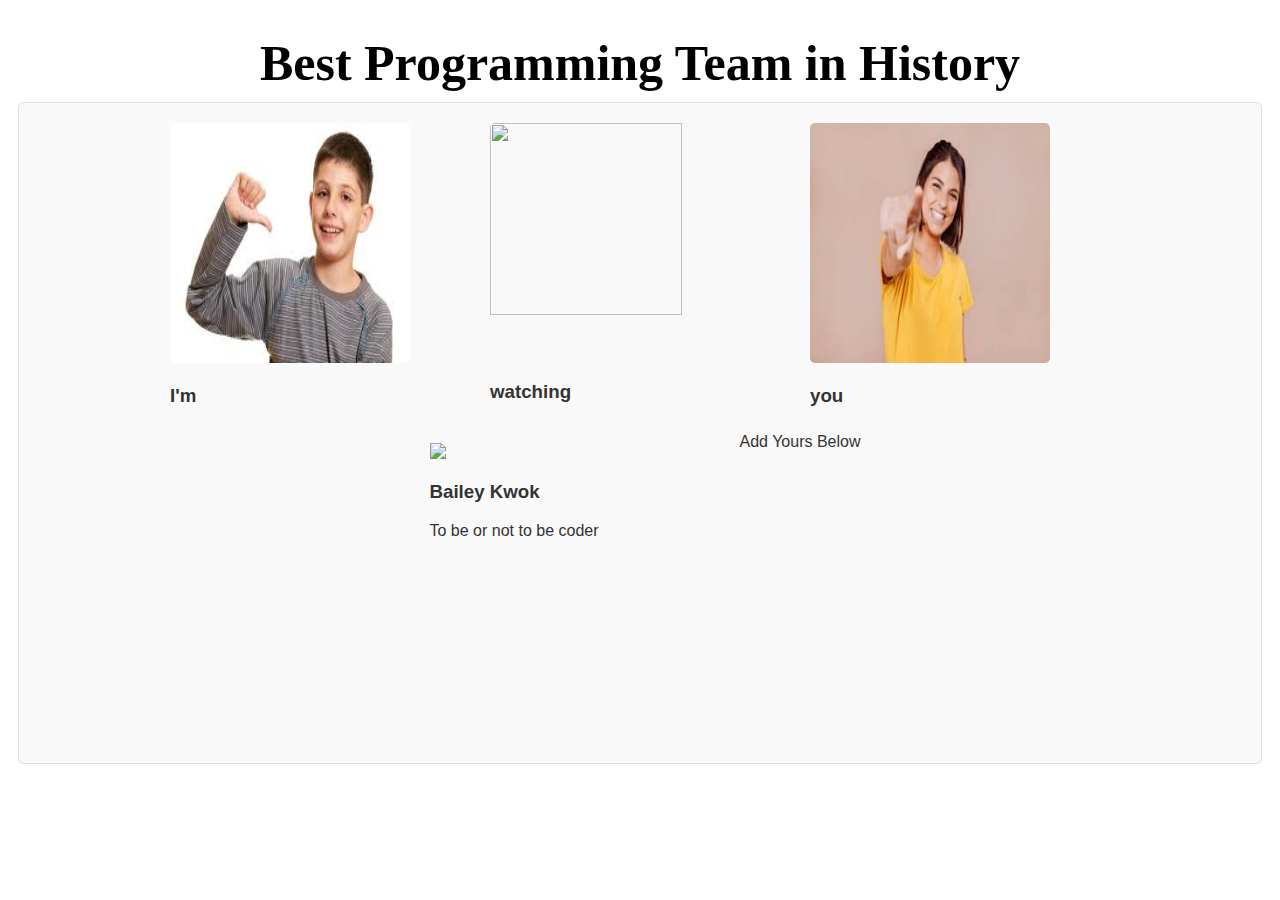
==== index.html @ 7f293a8e "Intro Bailey Kwok" ====
<!DOCTYPE html>
<html lang="en">
 <head>
  <meta charset="UTF-8" />
  <meta name="viewport" content="width=device-width, initial-scale=1.0" />
  <title>Team Page</title>
 </head>
 <body>
  <header>
   <link rel="stylesheet" href="styles/team.css" />
   <h1 class="header">Best Programming Team in History</h1>
  </header>
  <div class="all">
   <section class="section">
    <img
     class="container"
     src="[data-uri]"
    />
    <h3>I'm</h3>
    <p></p>
   </section>

   <section class="section">
    <img
     class="container"
     src="https://media.istockphoto.com/id/185215252/photo/businessman-looking-through-binoculars-isolated.jpg?s=612x612&w=0&k=20&c=RQjiuALS7sfAo71JooI2gKKRmhBPAJauRX_XlY1Zsxo="
    />
    <h3>watching</h3>
    <p></p>
   </section>

   <section class="section">
    <img
     class="container"
     src="[data-uri]"
    />
    <h3>you</h3>
    <p></p>
   </section>

   
    <section class="section">
        <img src="https://us-tuna-sounds-images.voicemod.net/a522da12-1ac4-49bc-ba8b-c101ae2ffa95-1690826818842.png"/>
        <h3> Bailey Kwok </h3>
        <p> To be or not to be coder </p>
    </section>
    
    Add Yours Below 
  
  </div>
 </body>
</html>
---- styles/team.css ----
.all {
    display: flex;
    flex-wrap: wrap;
    font-family: Arial, sans-serif;
    color: #333;
    background-color: #f9f9f9;
    padding: 10px;
    margin: 10px;
    border: 1px solid #ddd;
    border-radius: 5px;
    justify-content: center;
}
.section{
    display: block;
    width: 300px;
    height: 300px;
    padding: 10px;
    word-wrap: break-word;
}
.header{
    display: grid;
    font-size: 50px;
    font-weight: bold;
    margin-bottom: 10px;
    justify-content: center;
}
.container{
    height: 80%;
    width: 80%;
    border-radius: 5px;
}
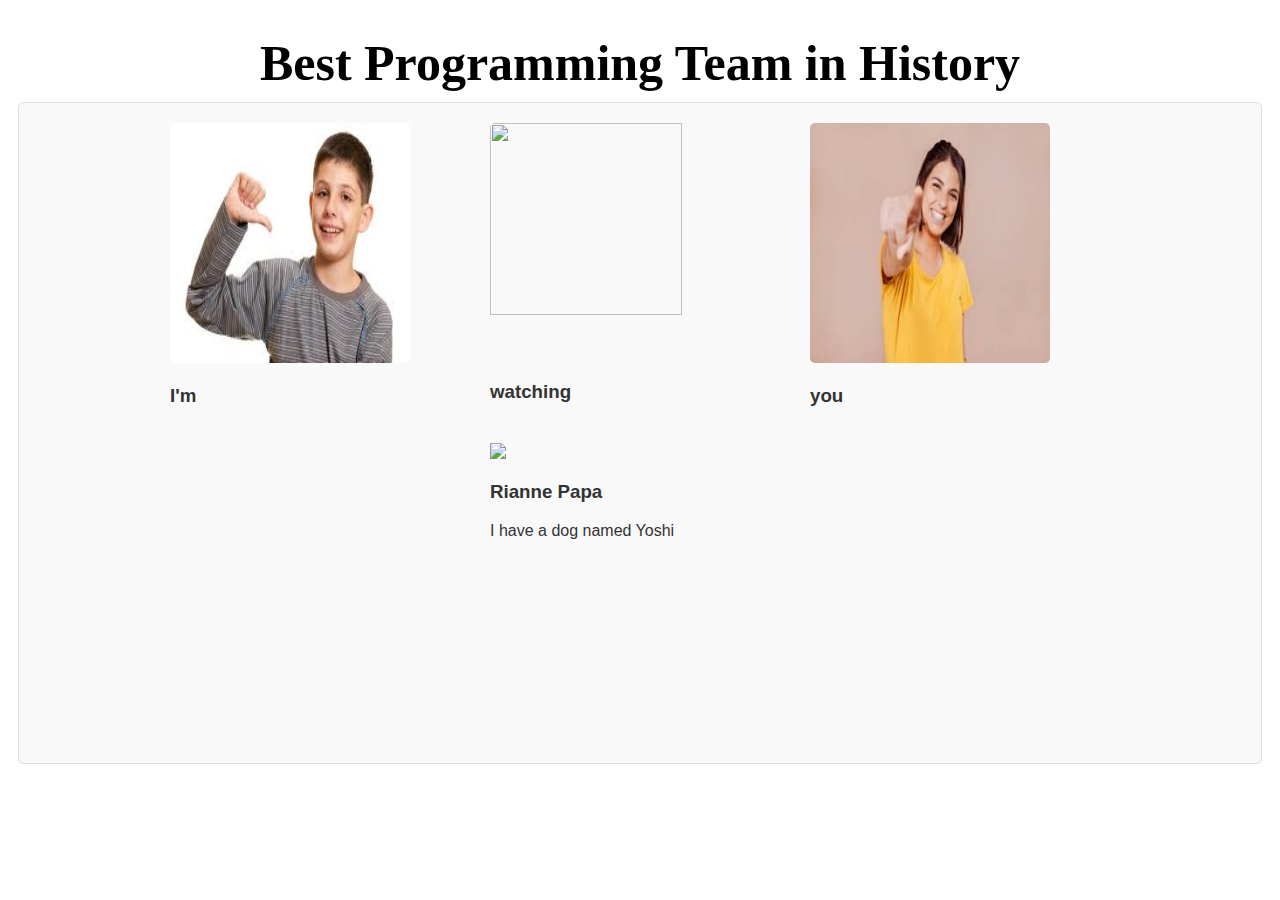
==== commit bd1a31ff: "filled in" ====
--- a/index.html
+++ b/index.html
@@ -38,15 +38,20 @@
     <p></p>
    </section>
 
-   
+   <!-- 
     <section class="section">
-        <img src="https://us-tuna-sounds-images.voicemod.net/a522da12-1ac4-49bc-ba8b-c101ae2ffa95-1690826818842.png"/>
-        <h3> Bailey Kwok </h3>
-        <p> To be or not to be coder </p>
+        <img src="img address"/>
+        <h3> Your Name Here </h3>
+        <p> something about yourself </p>
     </section>
     
     Add Yours Below 
-  
+    -->
+    <section class="section">
+      <img src="https://avatars.githubusercontent.com/u/145406752?s=400&u=de15e9ddb92e0beb3791590751c8d5634e3c88f7&v=4"/>
+      <h3> Rianne Papa </h3>
+      <p> I have a dog named Yoshi </p>
+  </section>
   </div>
  </body>
 </html>
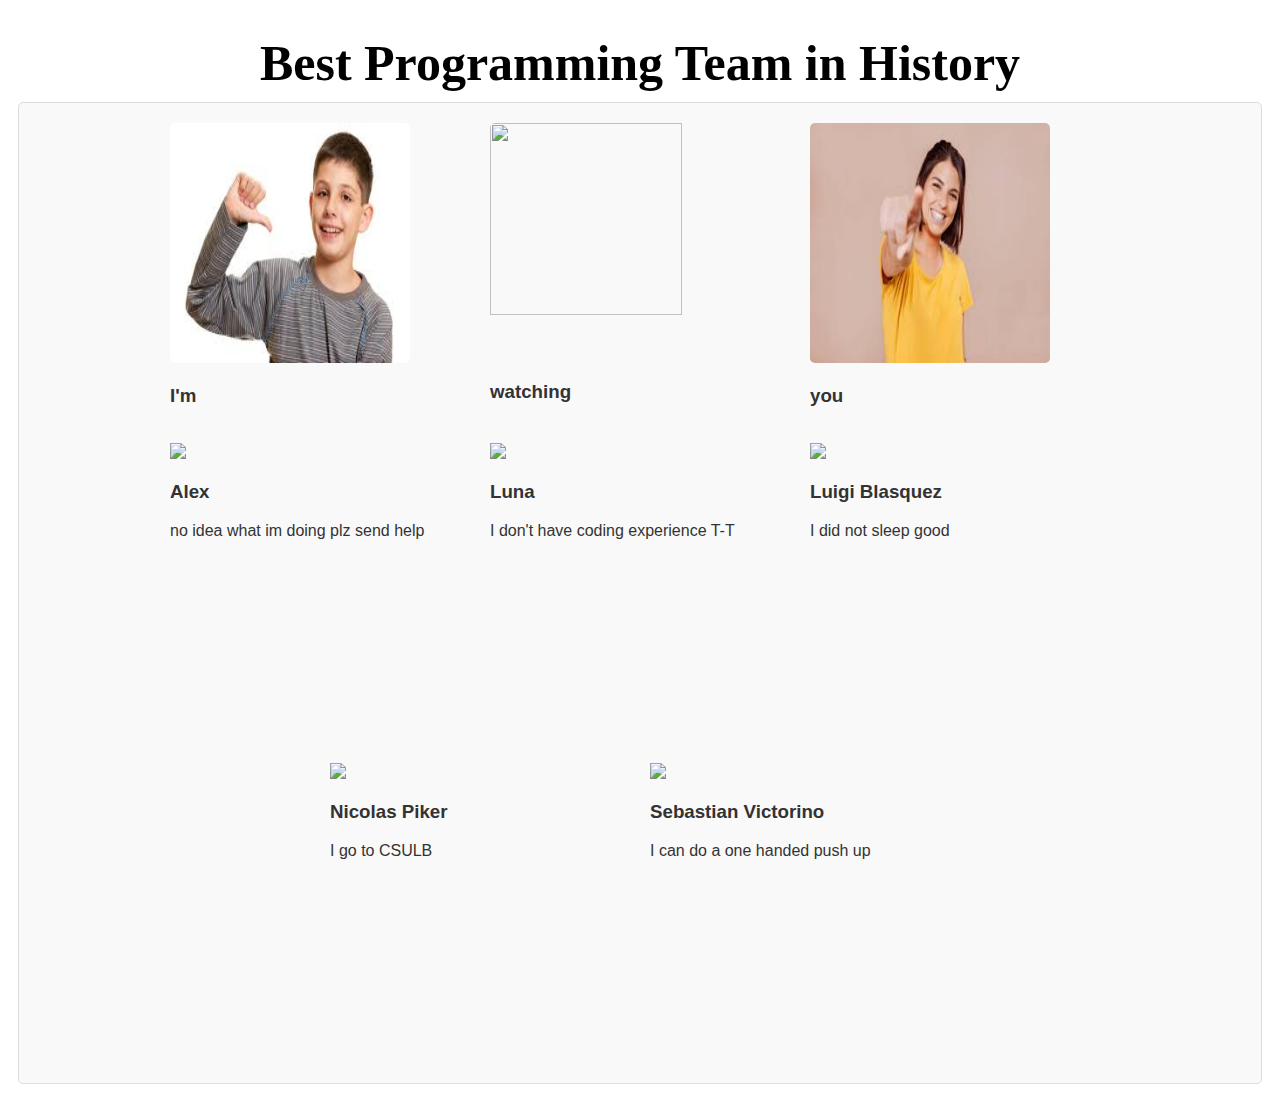
==== commit 47978651: "Update index.html" ====
--- a/index.html
+++ b/index.html
@@ -48,10 +48,31 @@
     Add Yours Below 
     -->
     <section class="section">
-      <img src="https://avatars.githubusercontent.com/u/145406752?s=400&u=de15e9ddb92e0beb3791590751c8d5634e3c88f7&v=4"/>
-      <h3> Rianne Papa </h3>
-      <p> I have a dog named Yoshi </p>
+        <img src="img address"/>
+        <h3> Alex </h3>
+        <p> no idea what im doing plz send help </p>
+    </section> 
+   <section class="section">
+        <img src="img address"/>
+        <h3> Luna </h3>
+        <p> I don't have coding experience T-T </p>
+    </section>
+    <section class="section">
+      <img src="https://blogger.googleusercontent.com/img/b/R29vZ2xl/AVvXsEjme8YSWd09E1vtNbtFNu_w8P3JBsec7vbqGtvcMo9W_yi31eeaDJq4W1Yw35tL2ypN09dfscZfIHcJzm6uYhwNGIQ-s5Yr63hZBmfFG0l9RMSVlKBQbmtwvbGWQiafauzbgozo97sn-jaX_UHvimcsNwKyQa-HQhE6BtS_r32QusCXdGzhfnzgo8t5yzdt/s1600/left_skewed.png"/>
+      <h3> Luigi Blasquez </h3>
+      <p> I did not sleep good </p>
   </section>
+     <section class="section">
+        <img src="img address"/>
+        <h3> Nicolas Piker </h3>
+        <p> I go to CSULB </p>
+    </section>
+   
+     <section class="section">
+        <img src="img address"/>
+        <h3> Sebastian Victorino </h3>
+        <p> I can do a one handed push up </p>
+    </section>
   </div>
  </body>
 </html>
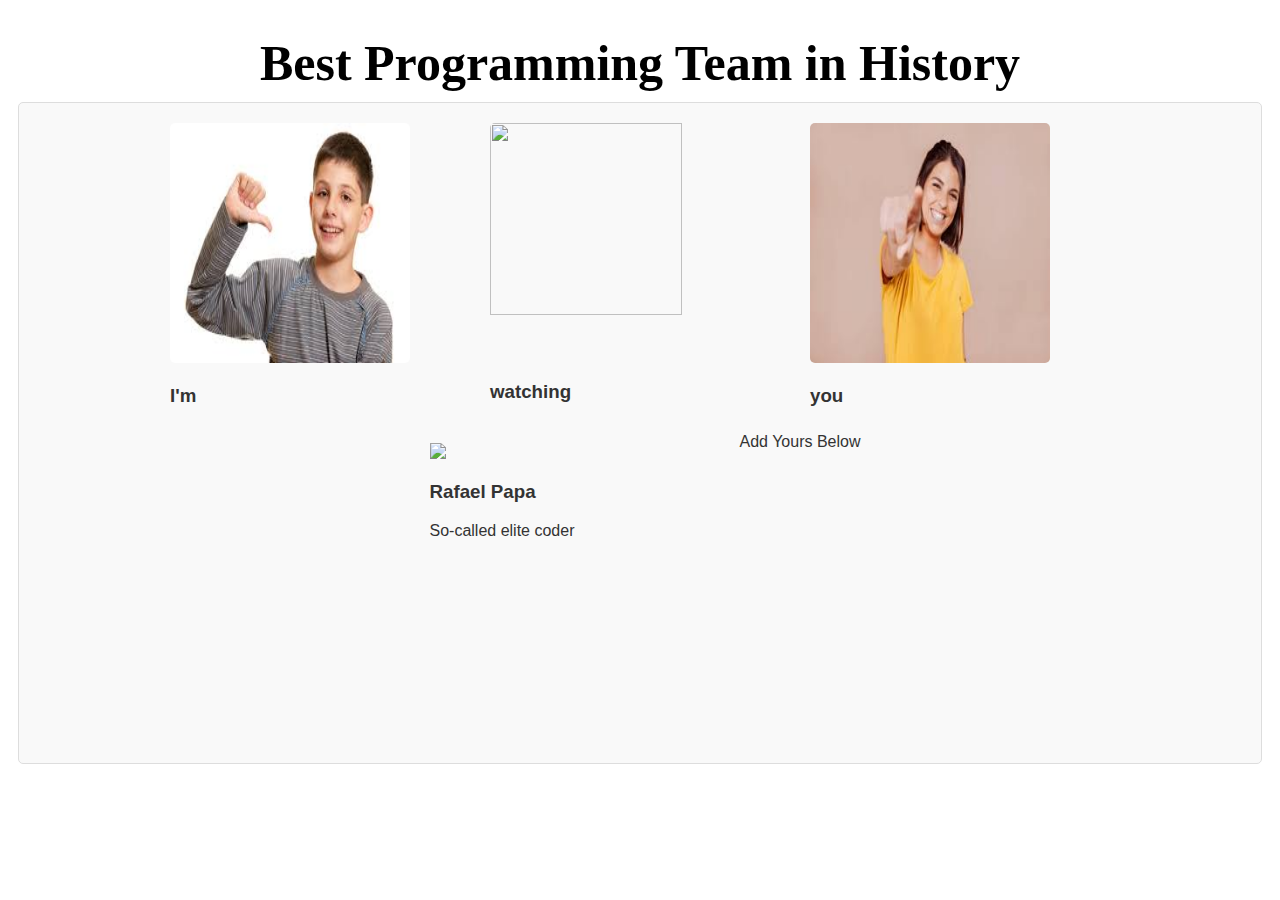
==== commit 68fd410a: "Raff's description stuff" ====
--- a/index.html
+++ b/index.html
@@ -38,41 +38,13 @@
     <p></p>
    </section>
 
-   <!-- 
     <section class="section">
-        <img src="img address"/>
-        <h3> Your Name Here </h3>
-        <p> something about yourself </p>
+        <img src="https://preview.redd.it/smug-stickman-smash-or-pass-v0-xbb4ulblxjib1.jpg?auto=webp&s=b9d7e8baa826ba4e141805aa2f5bfa3333f16d46"/>
+        <h3> Rafael Papa </h3>
+        <p> So-called elite coder </p>
     </section>
     
     Add Yours Below 
-    -->
-    <section class="section">
-        <img src="img address"/>
-        <h3> Alex </h3>
-        <p> no idea what im doing plz send help </p>
-    </section> 
-   <section class="section">
-        <img src="img address"/>
-        <h3> Luna </h3>
-        <p> I don't have coding experience T-T </p>
-    </section>
-    <section class="section">
-      <img src="https://blogger.googleusercontent.com/img/b/R29vZ2xl/AVvXsEjme8YSWd09E1vtNbtFNu_w8P3JBsec7vbqGtvcMo9W_yi31eeaDJq4W1Yw35tL2ypN09dfscZfIHcJzm6uYhwNGIQ-s5Yr63hZBmfFG0l9RMSVlKBQbmtwvbGWQiafauzbgozo97sn-jaX_UHvimcsNwKyQa-HQhE6BtS_r32QusCXdGzhfnzgo8t5yzdt/s1600/left_skewed.png"/>
-      <h3> Luigi Blasquez </h3>
-      <p> I did not sleep good </p>
-  </section>
-     <section class="section">
-        <img src="img address"/>
-        <h3> Nicolas Piker </h3>
-        <p> I go to CSULB </p>
-    </section>
-   
-     <section class="section">
-        <img src="img address"/>
-        <h3> Sebastian Victorino </h3>
-        <p> I can do a one handed push up </p>
-    </section>
   </div>
  </body>
 </html>
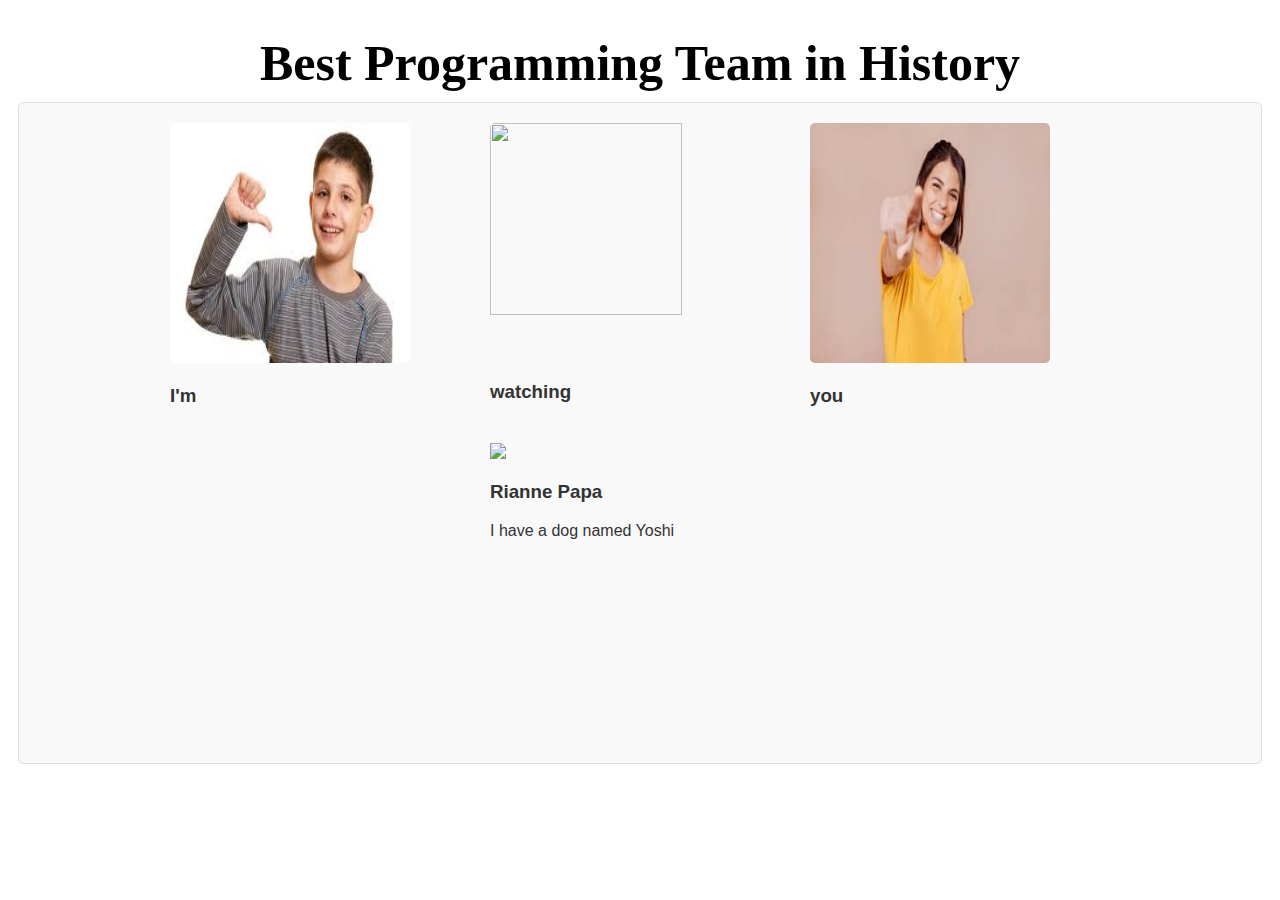
==== commit 5bfed68a: "test" ====
--- a/index.html
+++ b/index.html
@@ -38,13 +38,20 @@
     <p></p>
    </section>
 
+   <!-- 
     <section class="section">
-        <img src="https://preview.redd.it/smug-stickman-smash-or-pass-v0-xbb4ulblxjib1.jpg?auto=webp&s=b9d7e8baa826ba4e141805aa2f5bfa3333f16d46"/>
-        <h3> Rafael Papa </h3>
-        <p> So-called elite coder </p>
+        <img src="img address"/>
+        <h3> Your Name Here </h3>
+        <p> something about yourself </p>
     </section>
     
     Add Yours Below 
+    -->
+    <section class="section">
+      <img src="https://avatars.githubusercontent.com/u/145406752?s=400&u=de15e9ddb92e0beb3791590751c8d5634e3c88f7&v=4"/>
+      <h3> Rianne Papa</h3>
+      <p> I have a dog named Yoshi </p>
+  </section>
   </div>
  </body>
 </html>
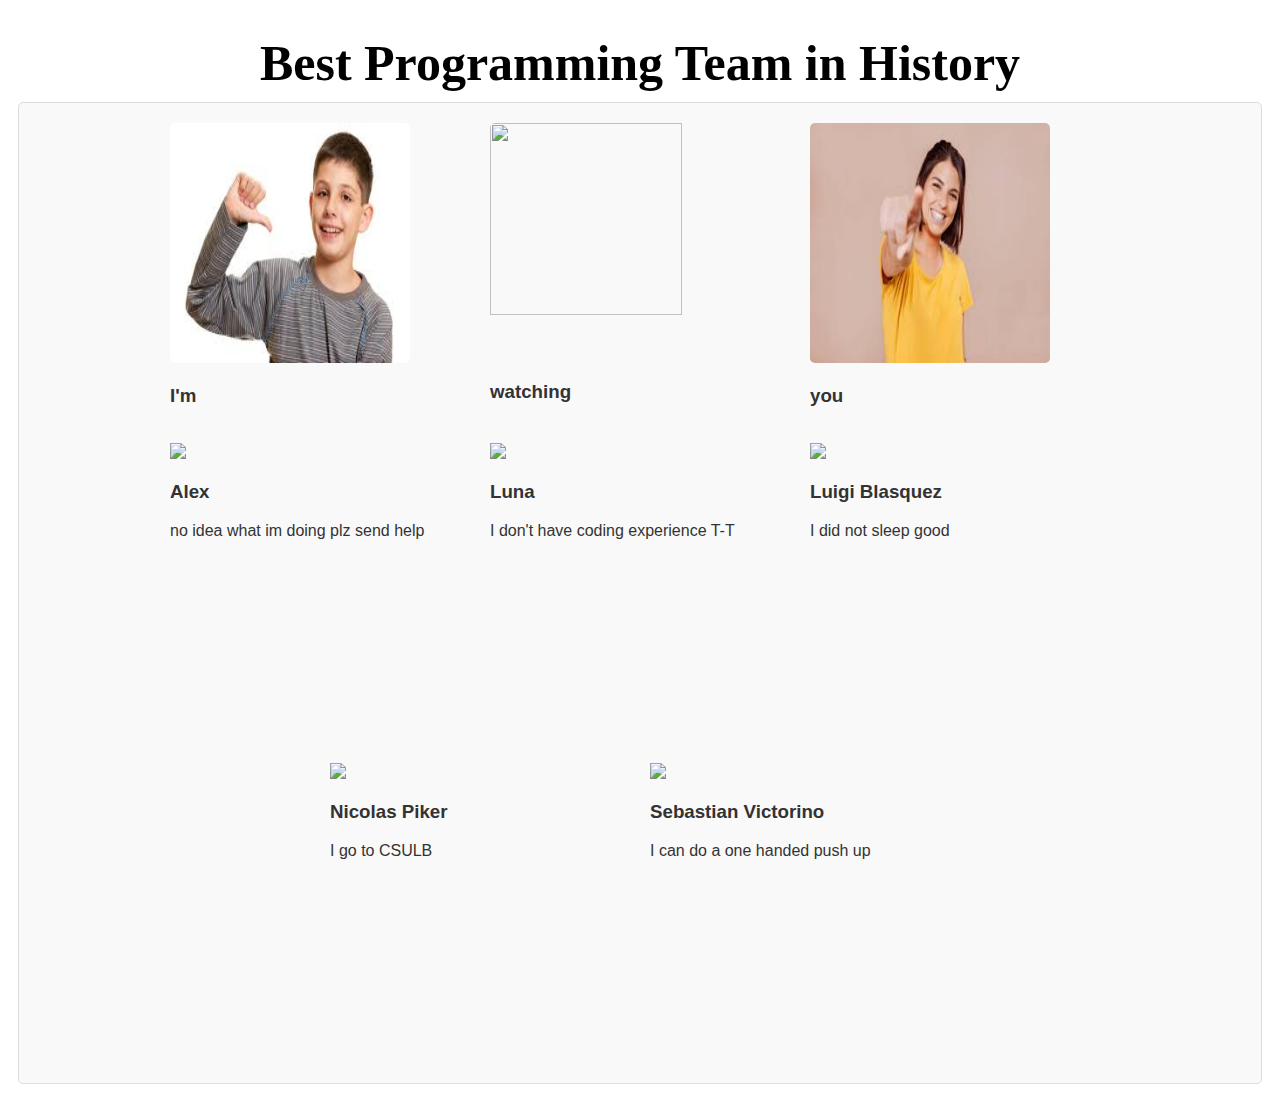
==== commit 1339a1ad: "Update index.html (#19)" ====
--- a/index.html
+++ b/index.html
@@ -48,10 +48,31 @@
     Add Yours Below 
     -->
     <section class="section">
-      <img src="https://avatars.githubusercontent.com/u/145406752?s=400&u=de15e9ddb92e0beb3791590751c8d5634e3c88f7&v=4"/>
-      <h3> Rianne Papa</h3>
-      <p> I have a dog named Yoshi </p>
+        <img src="img address"/>
+        <h3> Alex </h3>
+        <p> no idea what im doing plz send help </p>
+    </section> 
+   <section class="section">
+        <img src="img address"/>
+        <h3> Luna </h3>
+        <p> I don't have coding experience T-T </p>
+    </section>
+    <section class="section">
+      <img src="https://blogger.googleusercontent.com/img/b/R29vZ2xl/AVvXsEjme8YSWd09E1vtNbtFNu_w8P3JBsec7vbqGtvcMo9W_yi31eeaDJq4W1Yw35tL2ypN09dfscZfIHcJzm6uYhwNGIQ-s5Yr63hZBmfFG0l9RMSVlKBQbmtwvbGWQiafauzbgozo97sn-jaX_UHvimcsNwKyQa-HQhE6BtS_r32QusCXdGzhfnzgo8t5yzdt/s1600/left_skewed.png"/>
+      <h3> Luigi Blasquez </h3>
+      <p> I did not sleep good </p>
   </section>
+     <section class="section">
+        <img src="img address"/>
+        <h3> Nicolas Piker </h3>
+        <p> I go to CSULB </p>
+    </section>
+   
+     <section class="section">
+        <img src="img address"/>
+        <h3> Sebastian Victorino </h3>
+        <p> I can do a one handed push up </p>
+    </section>
   </div>
  </body>
 </html>
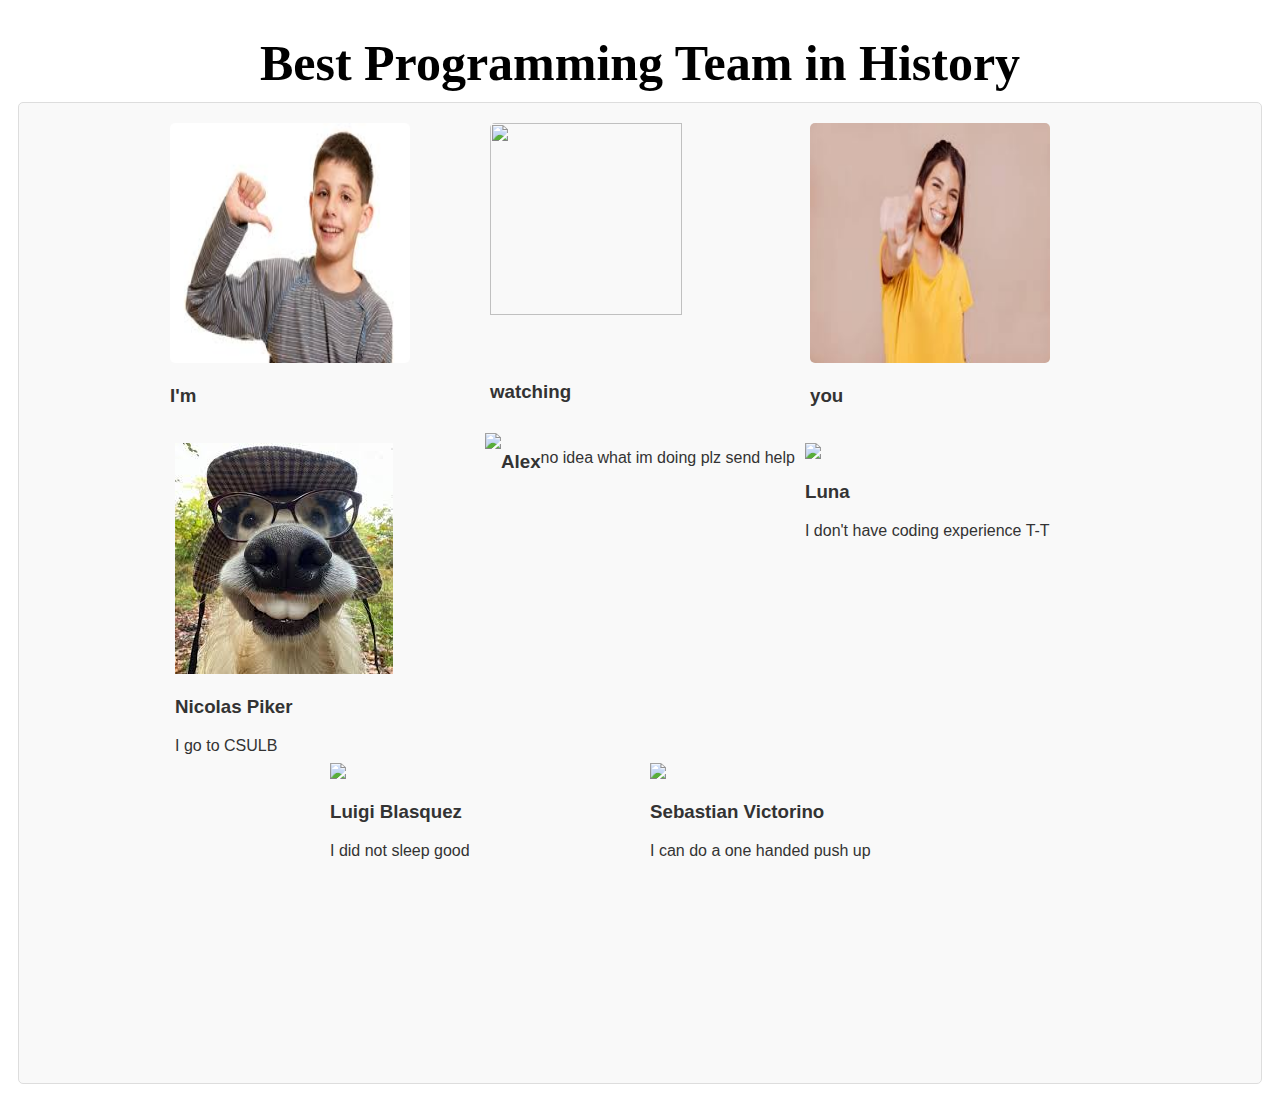
==== commit 348ebf83: "Merge branch 'main' into Nico/add-team-member-info-7" ====
--- a/index.html
+++ b/index.html
@@ -48,6 +48,10 @@
     Add Yours Below 
     -->
     <section class="section">
+        <img src="[data-uri]"/>
+        <h3> Nicolas Piker </h3>
+        <p> I go to CSULB </p>
+    </section>
         <img src="img address"/>
         <h3> Alex </h3>
         <p> no idea what im doing plz send help </p>
@@ -64,12 +68,6 @@
   </section>
      <section class="section">
         <img src="img address"/>
-        <h3> Nicolas Piker </h3>
-        <p> I go to CSULB </p>
-    </section>
-   
-     <section class="section">
-        <img src="img address"/>
         <h3> Sebastian Victorino </h3>
         <p> I can do a one handed push up </p>
     </section>
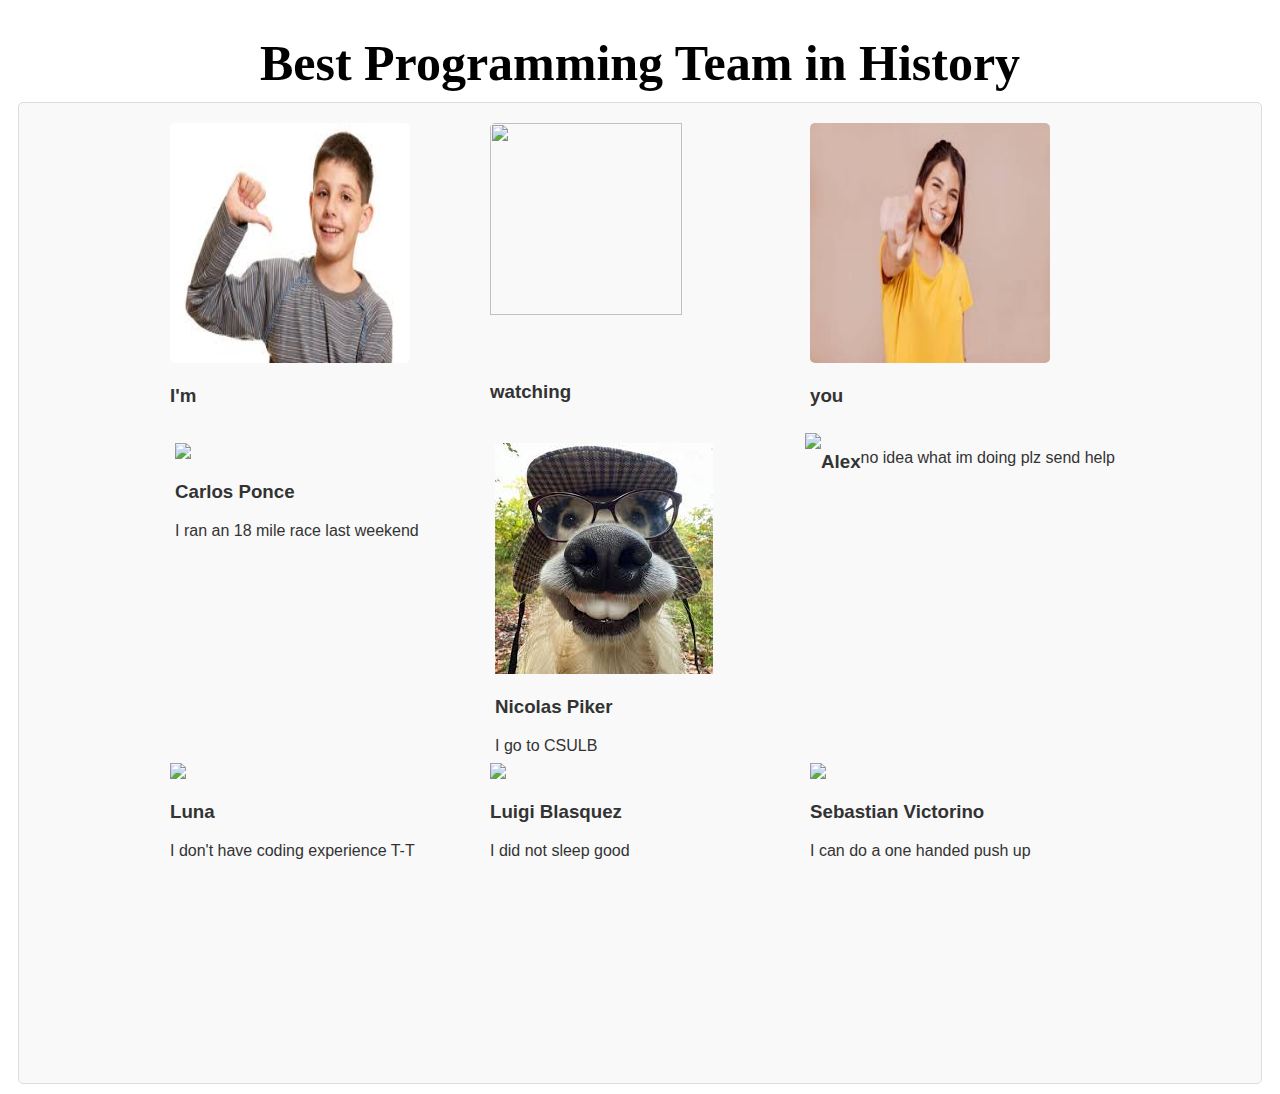
==== commit c0b79b2e: "Update index.html" ====
--- a/index.html
+++ b/index.html
@@ -47,6 +47,11 @@
     
     Add Yours Below 
     -->
+   <section class="section">
+        <img src="img address"/>
+        <h3> Carlos Ponce </h3>
+        <p> I ran an 18 mile race last weekend </p>
+    </section>
     <section class="section">
         <img src="[data-uri]"/>
         <h3> Nicolas Piker </h3>
